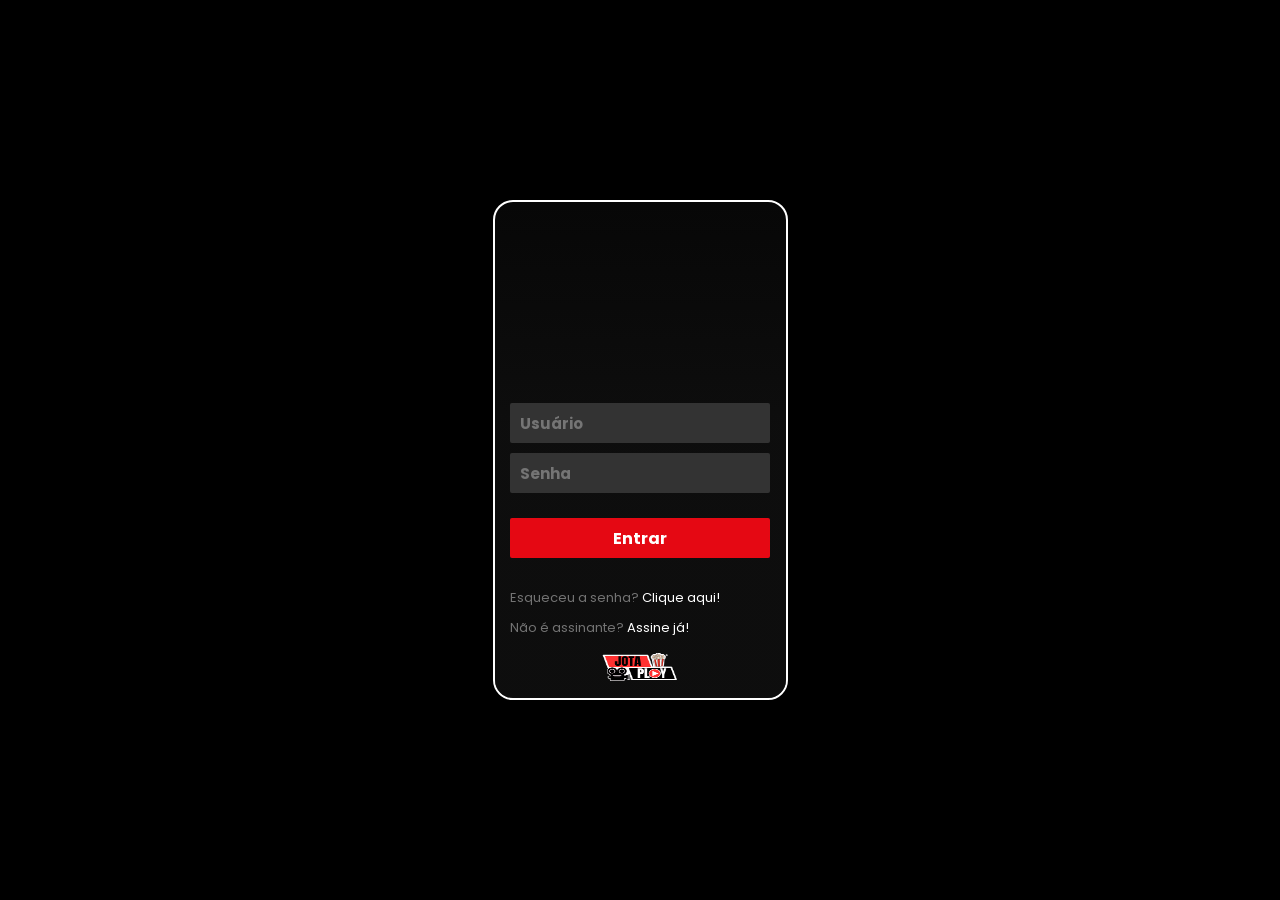
==== login.html @ f2012478 "Add files via upload" ====
<!DOCTYPE html>
<html lang="pt">

<head>
  <title>Login Jota Play</title>
  <meta charset="UTF-8">
  <meta http-equiv="X-UA-Compatible" content="IE=Edge">
  <meta name="viewport" content="width=device-width, initial-scale=1">
  <link rel="stylesheet" href="estilo-login.css">
  <link href="https://fonts.googleapis.com/css2?family=Poppins:wght@400&display=swap" rel="stylesheet">
</head>

<body>
  <div class="container">
    <div class="bg-img"></div>
    <div class="content">

      <form id="loginForm">
        <div>
          <!-- Alterado de "email" para "text" para aceitar números -->
          <input type="text" id="usuario" name="usuario" placeholder="Usuário" required />
          <input type="password" id="password" name="password" placeholder="Senha" required />
        </div>
        <button type="submit">Entrar</button>
      </form>

      <p>Esqueceu a senha? <a href="#">Clique aqui!</a></p>
      <p>Não é assinante? <a href="#">Assine já!</a></p>
      <img src="logo.png" width="80" height="40" align="center" />
    </div>
  </div>

  <script>
    document.addEventListener("DOMContentLoaded", function() {
        document.querySelector(".container").classList.add("show");
    });

    document.getElementById("loginForm").addEventListener("submit", function(event) {
        event.preventDefault();

        const usuario = document.getElementById("usuario").value;
        const password = document.getElementById("password").value;

        // Definindo os usuários cadastrados e suas senhas
        const usuariosCadastrados = {
    "12345": { nome: "Thayna", senha: "54321", plano: "Completo", valorPlano: 35 },
    "67890": { nome: "Cliente 2", senha: "09876", plano: "Mensal", valorPlano: 45 },
    "11223": { nome: "Cliente 3", senha: "33211", plano: "Plano 3", valorPlano: 55 }
};

        // Verificar se o usuário existe e a senha está correta
        if (usuariosCadastrados[usuario] && usuariosCadastrados[usuario].senha === password) {
            localStorage.setItem("usuario", JSON.stringify(usuariosCadastrados[usuario]));  // Salva os dados do usuário no localStorage
            window.location.href = "cliente.html";  // Redireciona para a página do cliente
        } else {
            alert("Usuário ou senha incorretos!");
        }
    });
  </script>
</body>

</html>
---- estilo-login.css ----
body {/*Este é o CSS do login*/
    height: 100vh; /* Faz o corpo da página ocupar toda a altura da tela */
    display: flex; /* Usa flexbox para alinhar os elementos */
    align-items: center; /* Centraliza verticalmente */
    justify-content: center; /* Centraliza horizontalmente */
    margin: 0; /* Remove margens padrão */
    /* Fundo com um degradê preto/vermelho escuro */
    background: black;
    overflow: hidden; /* Impede que partes fora da tela apareçam */
    position: relative; /* Necessário para o pseudo-elemento ::before funcionar corretamente */
}

body::before {
    /* Pseudo-elemento para adicionar um efeito de fundo extra, mas ainda não foi configurado */
}

* {
    margin: 0; /* Remove as margens padrão de todos os elementos */
    padding: 0; /* Remove o preenchimento padrão de todos os elementos */
    box-sizing: border-box; /* Garante que a largura e altura incluam as bordas e o preenchimento */
}

.container {
    position: relative; /* Define a posição relativa para alinhar os elementos internos corretamente */
    width: 295px; /* Define a largura da janelinha de login */
    height: 500px; /* Define a altura da janelinha */
    background: #1212126B; /* Fundo semitransparente escuro */
    border-radius: 20px; /* Arredonda as bordas */
    border: 2px solid #FFFFFF; /* Adiciona uma borda branca */
    box-shadow: 0 6px 20px rgba(0, 0, 0, .9); /* Adiciona um sombreamento */
    overflow: hidden; /* Impede que elementos dentro ultrapassem as bordas */
    
    /* Configuração inicial da animação */
    transform: scale(0); /* Começa invisível e pequeno */
    opacity: 0; /* Deixa o elemento completamente transparente */
    transition: transform 0.5s ease-in-out, opacity 0.5s; /* Transição suave */
}

.container.show {
    transform: scale(1); /* Aumenta até o tamanho normal */
    opacity: 1; /* Torna o elemento visível */
}

.bg-img {
    position: absolute; /* Permite que a imagem fique fixa dentro do container */
    top: 3px; /* Move a imagem um pouco para cima */
    left: 50%; /* Move o início da imagem para o centro horizontal */
    transform: translateX(-50%); /* Ajusta a posição para centralizar completamente */
    width: 130%; /* Define a largura para 80% do container */
    height: 185px; /* Define a altura da imagem */
    background: url("fd.jpg") center / cover; /* Define a imagem de fundo e ajusta o tamanho */
}

.container::before {
    content: ""; /* Necessário para que o pseudo-elemento apareça */
    position: absolute; /* Faz o gradiente cobrir o fundo */
    width: 100%; /* O pseudo-elemento cobre toda a largura do container */
    height: 100%; /* O pseudo-elemento cobre toda a altura do container */
    z-index: 1; /* Coloca esse efeito atrás do conteúdo */
    background: linear-gradient(to top, #12121294 55%, transparent); /* Gradiente escuro na parte inferior */
}

.content {
    position: absolute; /* Permite que os elementos internos fiquem bem alinhados */
    bottom: 0; /* Faz o conteúdo ficar na parte inferior do container */
    z-index: 2; /* Garante que o conteúdo fique acima do fundo */
    width: 100%; /* Ocupa toda a largura disponível */
    height: 330px; /* Define a altura do conteúdo */
    display: flex; /* Usa flexbox para organizar os elementos */
    flex-direction: column; /* Alinha os elementos verticalmente */
    justify-content: space-evenly; /* Distribui os elementos de forma equilibrada */
    align-items: center; /* Centraliza os itens no meio */
    font-family: 'Poppins', sans-serif; /* Define a fonte */
}

form {
    width: 260px; /* Define a largura do formulário */
    height: 200px; /* Define a altura do formulário */
    display: flex; /* Usa flexbox para organizar os elementos */
    flex-direction: column; /* Coloca os elementos um abaixo do outro */
    justify-content: space-evenly; /* Distribui os elementos dentro do formulário */
}

form input, button {
    border: none; /* Remove a borda padrão */
    height: 40px; /* Define a altura dos inputs e do botão */
    outline: none; /* Remove o contorno padrão ao clicar */
    border-radius: 2px; /* Bordas levemente arredondadas */
}

form input {
    width: 260px; /* Define a largura dos inputs */
    margin: 5px 0; /* Adiciona um pequeno espaçamento entre os inputs */
    background: #333333; /* Define um fundo escuro para os campos */
    padding: 0 10px; /* Adiciona um espaçamento interno */
    color: white;
    font-weight: bolder;
    font-size: 15px;
}

form input::placeholder {
    font-family: 'Poppins', sans-serif; /* Define a fonte do texto de placeholder */
}

form button {
    background: #E50813; /* Define o fundo vermelho do botão */
    color: #FFFFFF; /* Define a cor do texto como branco */
    font-size: 16px; /* Define o tamanho do texto */
    font-weight: bolder; /* Deixa o texto em negrito */
    font-family: 'Poppins', sans-serif; /* Mantém a fonte usada no resto do site */
}

.content p {
    width: 260px; /* Define a largura dos parágrafos */
    color: #737373; /* Define a cor do texto */
    font-size: 13px; /* Define o tamanho da fonte */
}

.content p a {
    text-decoration: none; /* Remove o sublinhado dos links */
    color: #FFFFFF; /* Define a cor dos links como branco */
}

/* Animação de Zoom */
@keyframes aparecerZoom {
    from {
        transform: scale(0); /* Começa pequeno */
        opacity: 0; /* Começa invisível */
    }
    to {
        transform: scale(1); /* Cresce até o tamanho normal */
        opacity: 1; /* Torna-se visível */
    }
}
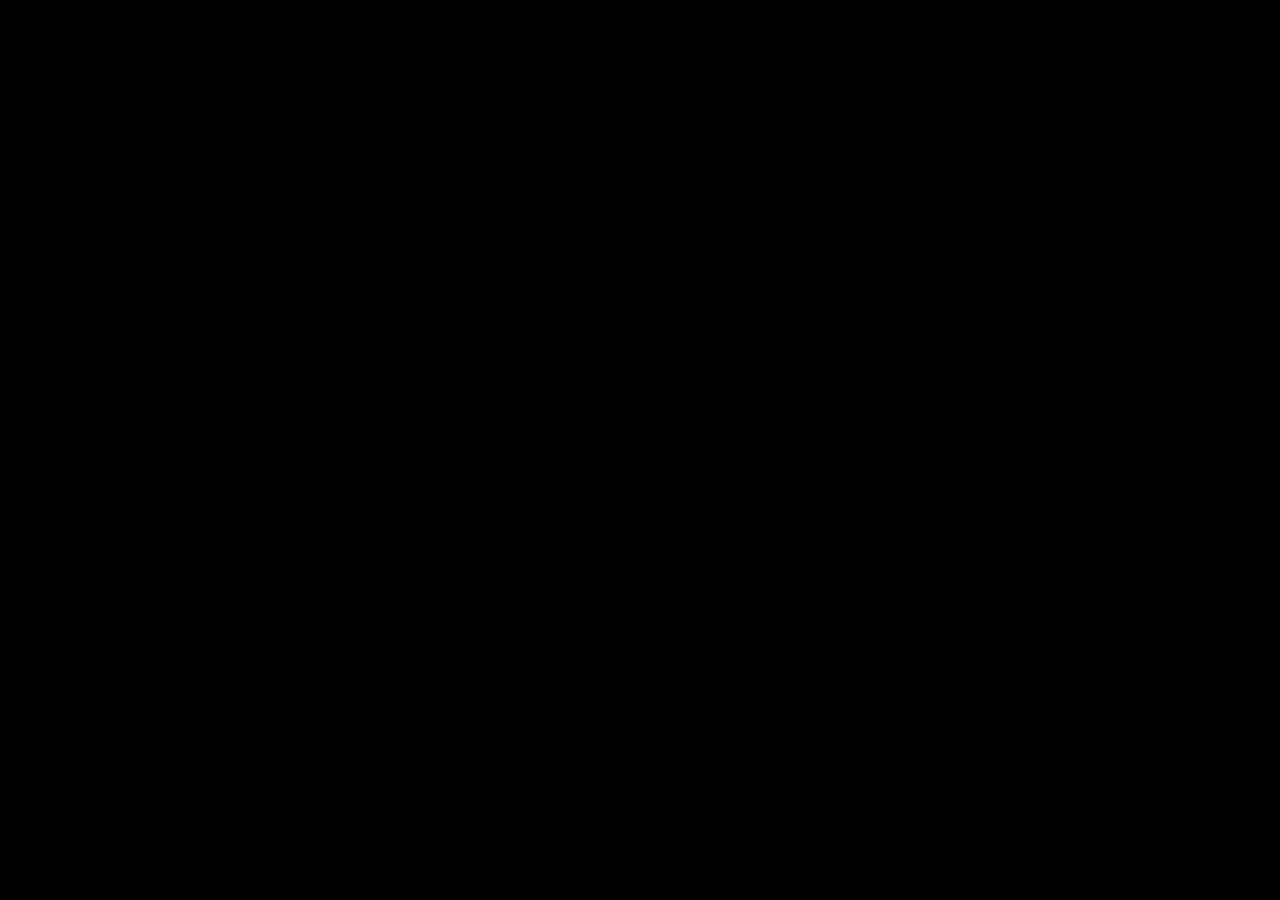
==== commit da7a4d32: "Atualizar o login.html" ====
--- a/login.html
+++ b/login.html
@@ -43,9 +43,10 @@
 
         // Definindo os usuários cadastrados e suas senhas
         const usuariosCadastrados = {
-    "12345": { nome: "Thayna", senha: "54321", plano: "Completo", valorPlano: 35 },
-    "67890": { nome: "Cliente 2", senha: "09876", plano: "Mensal", valorPlano: 45 },
-    "11223": { nome: "Cliente 3", senha: "33211", plano: "Plano 3", valorPlano: 55 }
+    "724471500": { nome: "Cátia", senha: "338677188", plano: "Completo", valorPlano: 60 },
+    "959946299": { nome: "Nathalya", senha: "574416438", plano: "Completo", valorPlano: 70 },
+    "735064377": { nome: "Helton", senha: "485070461", plano: "Mensal", valorPlano: 35 }
+    "629490122": { nome: "Jean", senha: "860255773", plano: "Completo", valorPlano: 70 }
 };
 
         // Verificar se o usuário existe e a senha está correta
--- a/estilo-login.css
+++ b/estilo-login.css
@@ -48,7 +48,7 @@
     transform: translateX(-50%); /* Ajusta a posição para centralizar completamente */
     width: 130%; /* Define a largura para 80% do container */
     height: 185px; /* Define a altura da imagem */
-    background: url("fd.jpg") center / cover; /* Define a imagem de fundo e ajusta o tamanho */
+    background: url(fd.jpg") center / cover; /* Define a imagem de fundo e ajusta o tamanho */
 }
 
 .container::before {
@@ -131,4 +131,4 @@
         transform: scale(1); /* Cresce até o tamanho normal */
         opacity: 1; /* Torna-se visível */
     }
-}+}
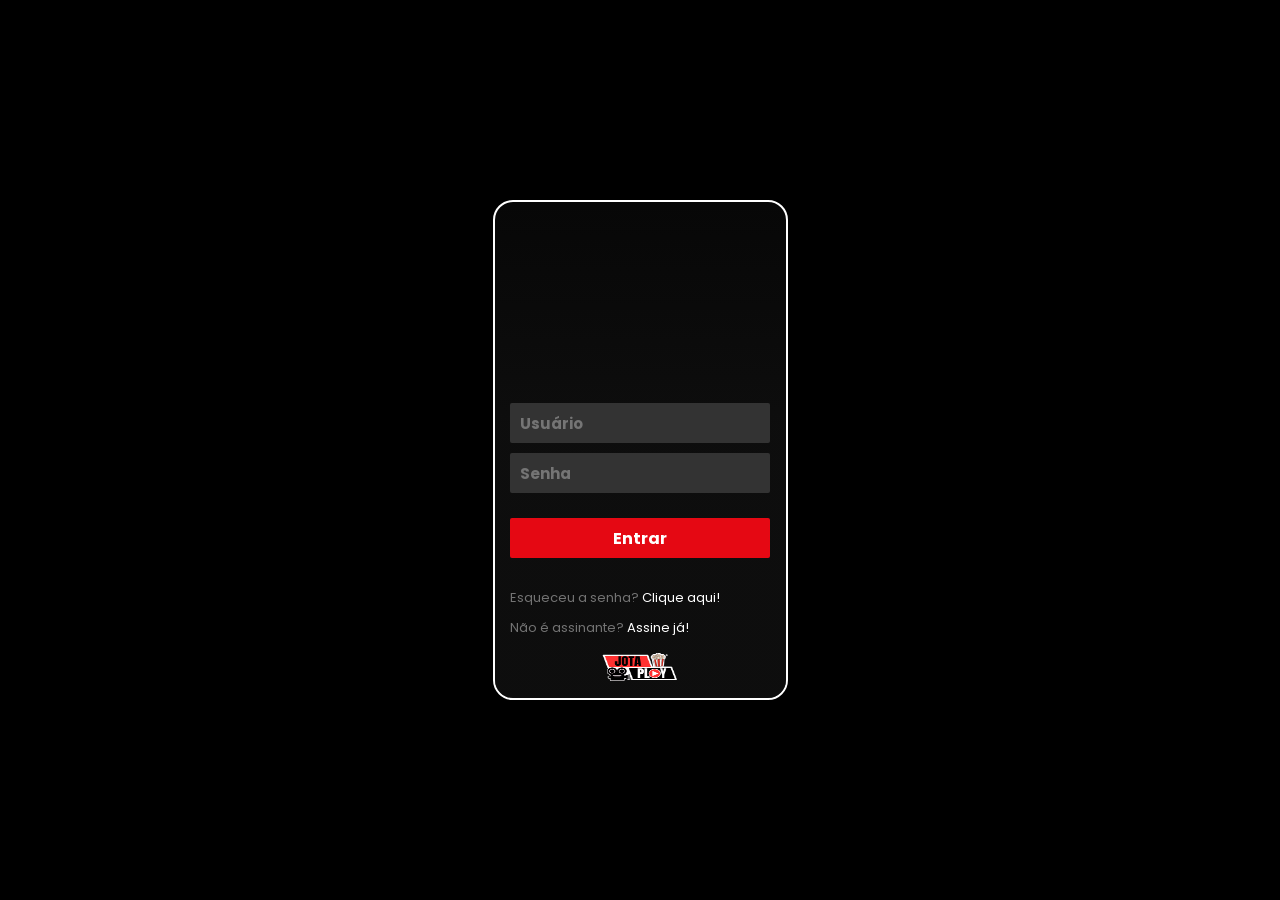
==== commit 2cc50b63: "Update login.html" ====
--- a/login.html
+++ b/login.html
@@ -31,33 +31,42 @@
   </div>
 
   <script>
-    document.addEventListener("DOMContentLoaded", function() {
-        document.querySelector(".container").classList.add("show");
-    });
+  document.addEventListener("DOMContentLoaded", function() {
+    document.querySelector(".container").classList.add("show");
+  });
 
-    document.getElementById("loginForm").addEventListener("submit", function(event) {
-        event.preventDefault();
+  document.getElementById("loginForm").addEventListener("submit", function(event) {
+    event.preventDefault();
 
-        const usuario = document.getElementById("usuario").value;
-        const password = document.getElementById("password").value;
+    const usuario = document.getElementById("usuario").value;
+    const password = document.getElementById("password").value;
 
-        // Definindo os usuários cadastrados e suas senhas
-        const usuariosCadastrados = {
-    "724471500": { nome: "Cátia", senha: "338677188", plano: "Completo", valorPlano: 60 },
-    "959946299": { nome: "Nathalya", senha: "574416438", plano: "Completo", valorPlano: 70 },
-    "735064377": { nome: "Helton", senha: "485070461", plano: "Mensal", valorPlano: 35 }
-    "629490122": { nome: "Jean", senha: "860255773", plano: "Completo", valorPlano: 70 }
-};
+    // Definindo os usuários cadastrados e suas senhas
+    const usuariosCadastrados = {
+      "72447": { nome: "Cátia", senha: "33867", plano: "Completo", valorPlano: 60 },
+      "95994": { nome: "Nathalya", senha: "57441", plano: "Completo", valorPlano: 70 },
+      "73506": { nome: "Helton", senha: "48507", plano: "Mensal", valorPlano: 35 },
+      "10234": { nome: "Lucas", senha: "11223", plano: "Completo", valorPlano: 60 },
+      "21234": { nome: "Mariana", senha: "22334", plano: "Mensal", valorPlano: 35 },
+      "32345": { nome: "Carlos", senha: "33445", plano: "Completo", valorPlano: 60 },
+      "43456": { nome: "Joana", senha: "44556", plano: "Mensal", valorPlano: 35 },
+      "54567": { nome: "Gabriel", senha: "55667", plano: "Completo", valorPlano: 60 },
+      "65678": { nome: "Ana", senha: "66778", plano: "Mensal", valorPlano: 35 },
+      "76789": { nome: "Felipe", senha: "77889", plano: "Completo", valorPlano: 60 },
+      "87890": { nome: "Julia", senha: "88990", plano: "Mensal", valorPlano: 35 },
+      "98901": { nome: "Rafael", senha: "99001", plano: "Completo", valorPlano: 60 },
+      "10012": { nome: "Carla", senha: "10123", plano: "Mensal", valorPlano: 35 }
+    };
 
-        // Verificar se o usuário existe e a senha está correta
-        if (usuariosCadastrados[usuario] && usuariosCadastrados[usuario].senha === password) {
-            localStorage.setItem("usuario", JSON.stringify(usuariosCadastrados[usuario]));  // Salva os dados do usuário no localStorage
-            window.location.href = "cliente.html";  // Redireciona para a página do cliente
-        } else {
-            alert("Usuário ou senha incorretos!");
-        }
-    });
+    // Verificar se o usuário existe e a senha está correta
+    if (usuariosCadastrados[usuario] && usuariosCadastrados[usuario].senha === password) {
+      localStorage.setItem("usuario", JSON.stringify(usuariosCadastrados[usuario]));  // Salva os dados do usuário no localStorage
+      window.location.href = "cliente.html";  // Redireciona para a página do cliente
+    } else {
+      alert("Usuário ou senha incorretos!");
+    }
+  });
   </script>
 </body>
 
-</html>+</html>
